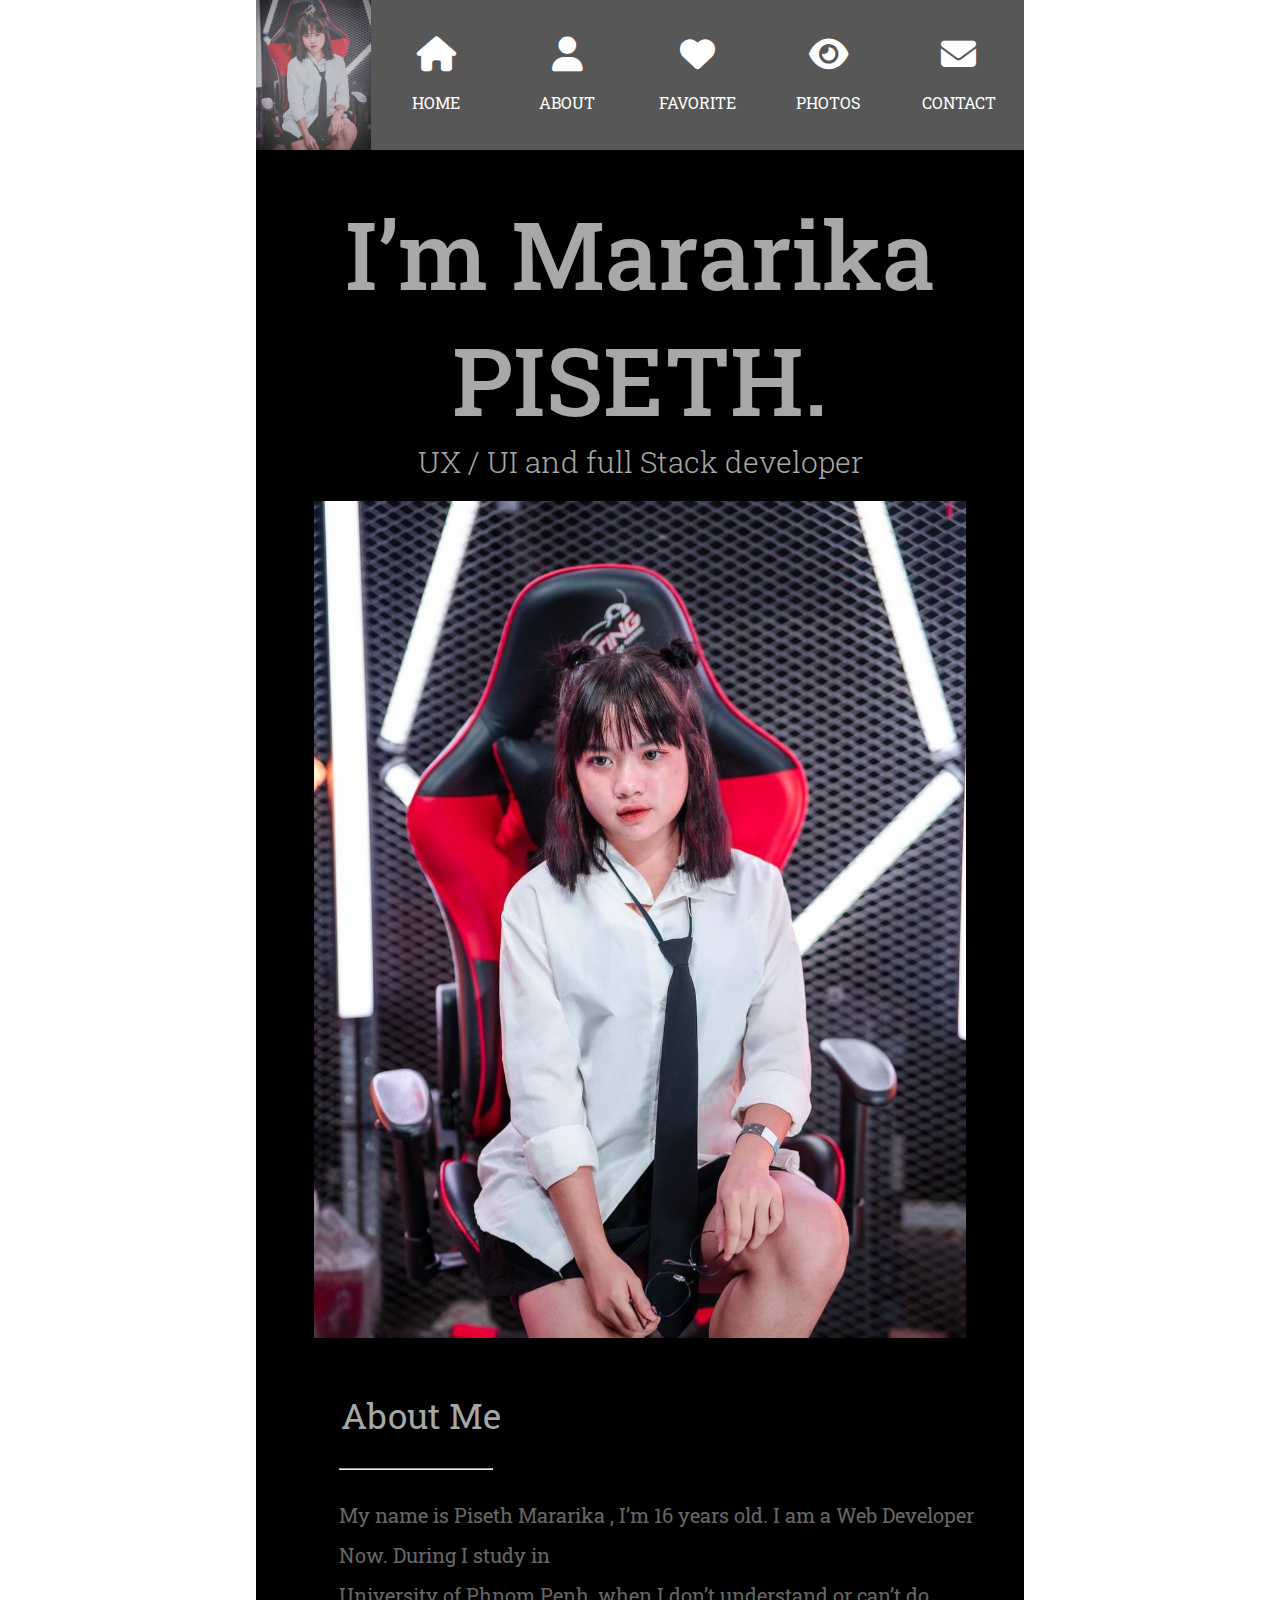
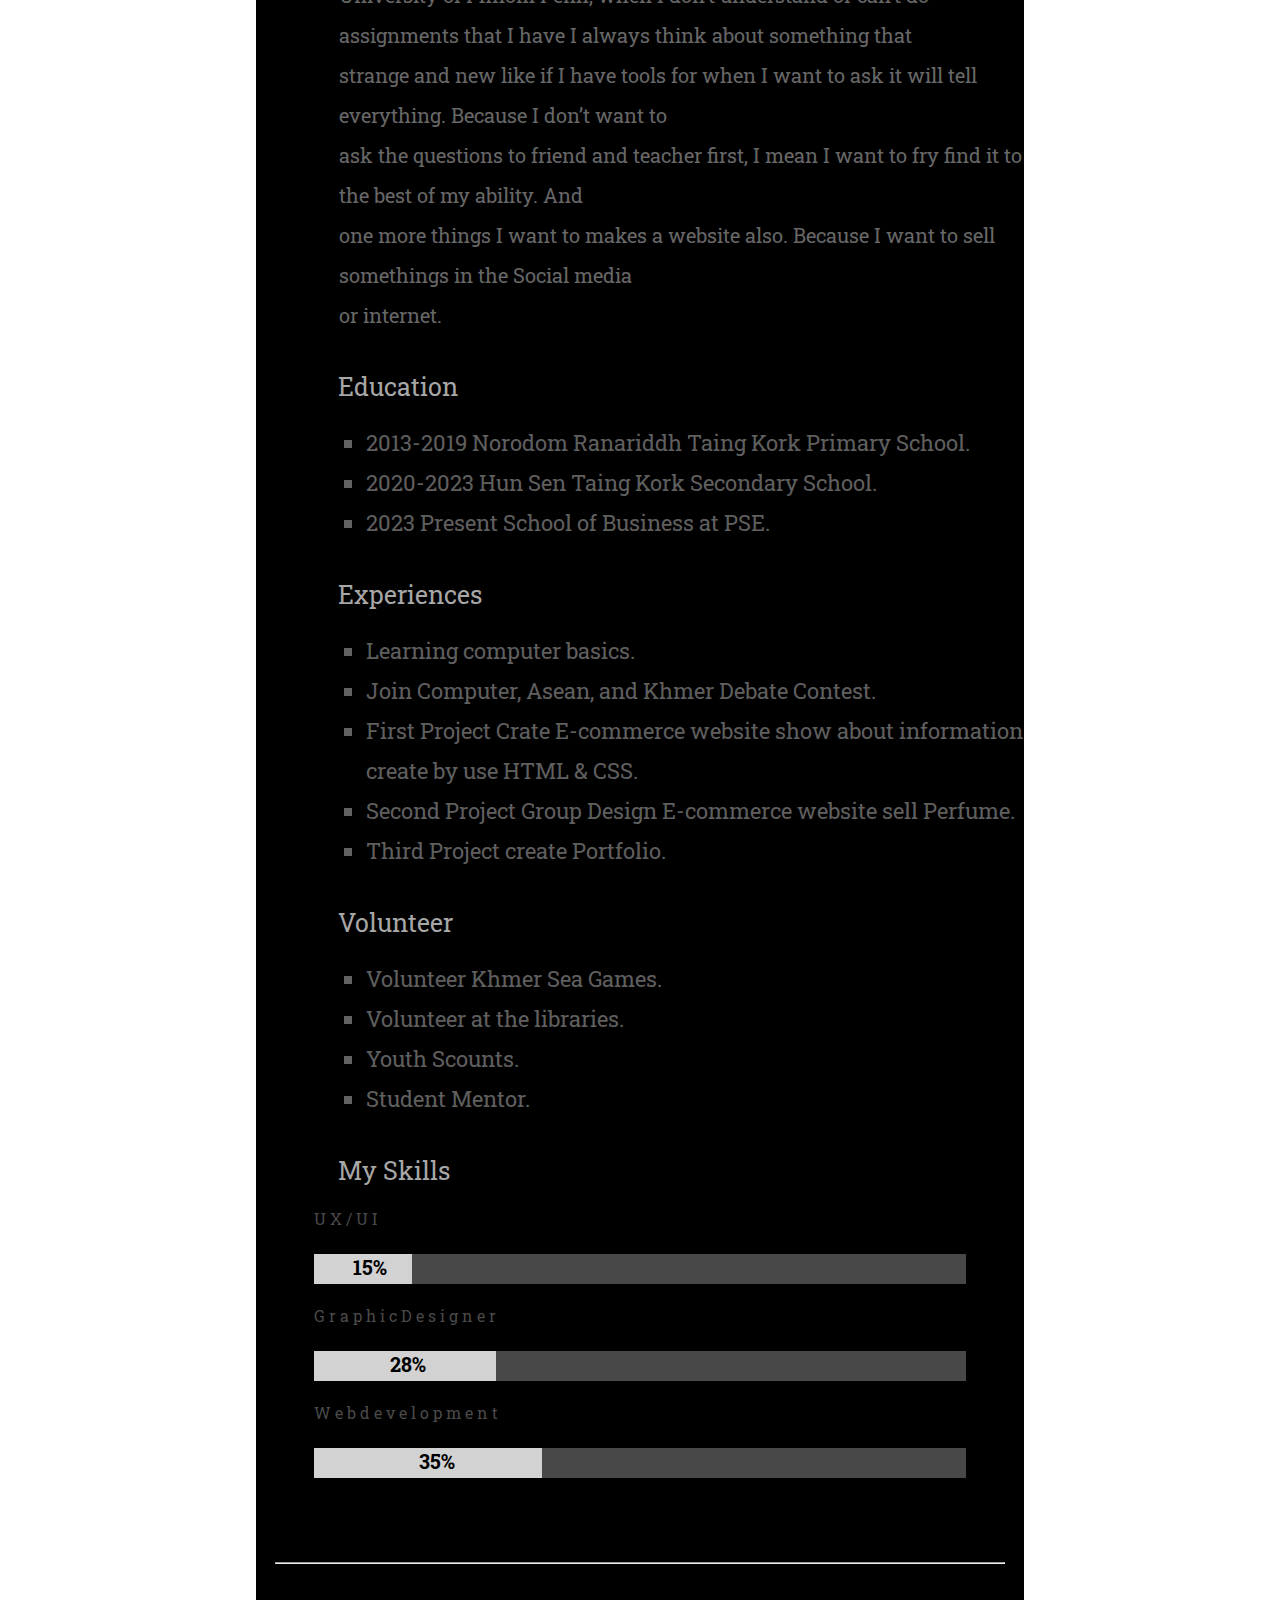
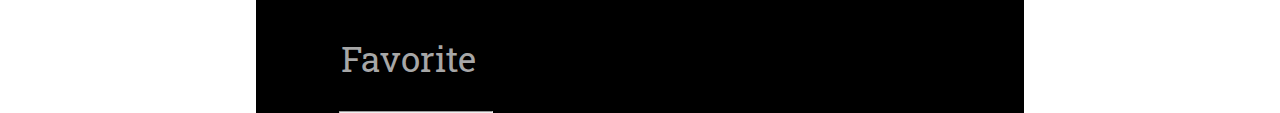
==== rikacv.html @ 0d5087bf "Create website portfolio" ====
<!DOCTYPE html>
<html lang="en">
  <head>
    <meta charset="UTF-8" />
    <meta name="viewport" content="width=device-width, initial-scale=1.0" />
    <link rel="stylesheet" href="rikacv.css" />

    <!-- link.icon -->
    <link
      rel="stylesheet"
      href="https://cdnjs.cloudflare.com/ajax/libs/font-awesome/6.5.1/css/all.min.css"
    />
    <title>Maarika CV</title>

    <!-- link.font -->
    <link rel="preconnect" href="https://fonts.googleapis.com">
<link rel="preconnect" href="https://fonts.gstatic.com" crossorigin>
<link href="https://fonts.googleapis.com/css2?family=Roboto+Slab&display=swap" rel="stylesheet">

  </head>
  <body>
    <div class="container">
      <div class="menu-bar">
        <div class="logo">
          <img src="rika.logo" alt="" />
        </div>
        <div class="menu">
          <ul>
            <li>
              <i
                class="fa-solid fa-house"
                style="font-size: 35px; color: white"
              ></i>
              <a href="#">HOME</a>
            </li>
            <li>
              <i
                class="fa-solid fa-user"
                style="font-size: 35px; color: white"
              ></i>
              <a href="#">ABOUT</a>
            </li>
            <li>
              <i
                class="fa-solid fa-heart"
                style="font-size: 35px; color: white"
              ></i>
              <a href="#">FAVORITE</a>
            </li>
            <li>
              <i
                class="fa-solid fa-eye"
                style="font-size: 35px; color: white"
              ></i>
              <a href="#">PHOTOS</a>
            </li>
            <li>
              <i
                class="fa-solid fa-envelope"
                style="font-size: 35px; color: white"
              ></i>
              <a href="#">CONTACT</a>
            </li>
          </ul>
        </div>
      </div>

      <div class="box">
        <center>
          <h1 style="font-size: 95px; font-weight: 500; margin-top: 40px">
            I’m Mararika PISETH.
          </h1>
          <h3 style="font-size: 30px; font-weight: 300">
            UX / UI and full Stack developer
          </h3>
          <img src="marika.pic" alt="" style="width: 85%" />
        </center>

        <div style="font-size: 35px; margin-left: 85px; font-weight: 400; margin-top: 50px;" >
          About Me</div>

          <hr style="width: 20%; margin-left: 83px; margin-top: 30px; ">
          <p style="margin-left: 83px; margin-top: 25px; font-size: 20px; color: rgba(255, 255, 255, 0.411); line-height: 40px;">My    name is Piseth Mararika
            , I’m 16 years old. I am a Web Developer Now. During I study in <br>
            University of Phnom Penh, when  I  don’t  understand or can’t do assignments that I have I always think about something that <br>strange 
            and new like if I have tools for when I want to ask it will tell everything. Because I don’t want to <br>ask the 
            questions to friend and teacher first, I mean I want to fry find it to the best of my ability. And <br>one more things 
            I want to makes a website also. Because I want  to sell somethings in the Social media <br>or internet. </p>

            <h4 style="font-size: 25px; font-weight: 400; margin-left: 82px; margin-top: 35px;" >Education</h4>
            <div class="point">
              <ul style=" font-size: 22px; list-style-type: square; margin-left: 110px; margin-top: 20px; line-height: 40px; color: rgba(255, 255, 255, 0.384);">
              <li>2013-2019 Norodom Ranariddh Taing Kork Primary School.</li>
              <li>2020-2023 Hun Sen Taing Kork Secondary School.</li>
              <li>2023 Present School of Business at PSE.</li>    
              </ul>
            </div>

            <h4 style="font-size: 25px; font-weight: 400; margin-left: 82px; margin-top: 35px;" >Experiences</h4>
            <div class="point">
              <ul style=" font-size: 22px; list-style-type: square; margin-left: 110px; margin-top: 20px; line-height: 40px; color: rgba(255, 255, 255, 0.384);">
              <li>Learning computer basics.</li>
              <li>Join Computer, Asean, and Khmer Debate Contest.</li>
              <li>First Project Crate E-commerce website show about information <br>create by use HTML & CSS.</li>  
              <li>Second Project Group Design E-commerce website sell Perfume.</li>
              <li>Third Project create Portfolio.</li>  
              </ul>
            </div>

            <h4 style="font-size: 25px; font-weight: 400; margin-left: 82px; margin-top: 35px;" >Volunteer</h4>
            <div class="point">
              <ul style=" font-size: 22px; list-style-type: square; margin-left: 110px; margin-top: 20px; line-height: 40px; color: rgba(255, 255, 255, 0.384);">
              <li>Volunteer Khmer Sea Games.</li>
              <li>Volunteer at the libraries.</li>
              <li>Youth Scounts.</li>
              <li>Student Mentor.</li>     
              </ul>
            </div>

            <h4 style="font-size: 25px; font-weight: 400; margin-left: 82px; margin-top: 35px;" >My Skills</h4> <br>
            <div class="boxskill">

              <p style="margin-left: 7.5%; color: rgba(133, 133, 133, 0.568);">U X / U I </p>
              <div class="boxin"> <div class="progress-bar" style="background-color: rgba(255, 255, 255, 0.753);  width: 15%; font-size: 20px;"> <h4 style="margin-left: 40%;">15%</h4> </div> </div>
              <br>
              <p style="margin-left: 7.5%; color: rgba(133, 133, 133, 0.568);">G r a p h i c D e s i g n e r</p>
              <div class="boxin"> <div class="progress-bar" style="background-color: rgba(255, 255, 255, 0.753);  width: 28%; font-size: 20px;"> <h4 style="margin-left: 42%;">28%</h4> </div> </div>
              <br>
              <p style="margin-left: 7.5%; color: rgba(133, 133, 133, 0.568);">W e b d e v e l o p m e n t</p>
              <div class="boxin"> <div class="progress-bar" style="background-color: rgba(255, 255, 255, 0.753);  width: 35%; font-size: 20px;"><h4 style="margin-left: 46%;">35%</h4>  </div> </div>
            </div>
            <br>
            <br>
            <br>
            <br>
            <hr style="width: 95%; margin: auto;">
            <br>
            <div style="font-size: 35px; margin-left: 85px; font-weight: 400; margin-top: 50px;">Favorite</div>
            <hr style="width: 20%; margin-left: 83px; margin-top: 30px; ">
      </div>
    </div>
  </body>
</html>
---- rikacv.css ----
* {
    margin: 0;
    padding: 0;
    box-sizing: border-box;
}

.container{
    width: 60%;
    height: auto;
    /* overflow: hidden; */
    margin: auto;
    background-color: black;
    
}
.menu-bar{
    width: 100%;
    height: 150px;
    background-color: rgb(87, 87, 87);
    display: flex;
    position: sticky;
    top: 0px;
    
}
.logo{
    width: 15%;
    height: 100%;
}
.logo img{
    width: 100%;
    height: 100%;
    object-fit: cover;
}
.menu {
    flex:1;
}

.menu ul{
    list-style-type: none;
    display: flex;
    width: 100%;
    height: 100%;
}
.menu ul li{
    display: flex;
    flex-direction: column;
    justify-content: center;
    align-items: center;
    flex: 1;
    row-gap: 20px;
   
}
.menu ul li:hover{
    background-color: black;
}
.menu ul li a{
    text-decoration: none;
    font-family: 'Roboto Slab', serif;
    color: white;
    font-size: 16px;
    flex-direction: column;
}
.box{
    font-family: 'Roboto Slab', serif;
    color: rgba(255, 255, 255, 0.658);
}
.box img{
    margin-top: 20px;
}
.boxtoch{
    margin: auto;
    margin-top: 30px;
    background-color: white;
    color: rgb(16, 56, 190);
    width: 85%;
    height: 30px;  
}
.boxin{
    background-color: rgba(150, 150, 150, 0.479);
    width: 85%;
    height: 30px;
    margin: auto;
    margin-top: 25px;
}
.progress-bar{
    height: 30px;
    color: black;
}
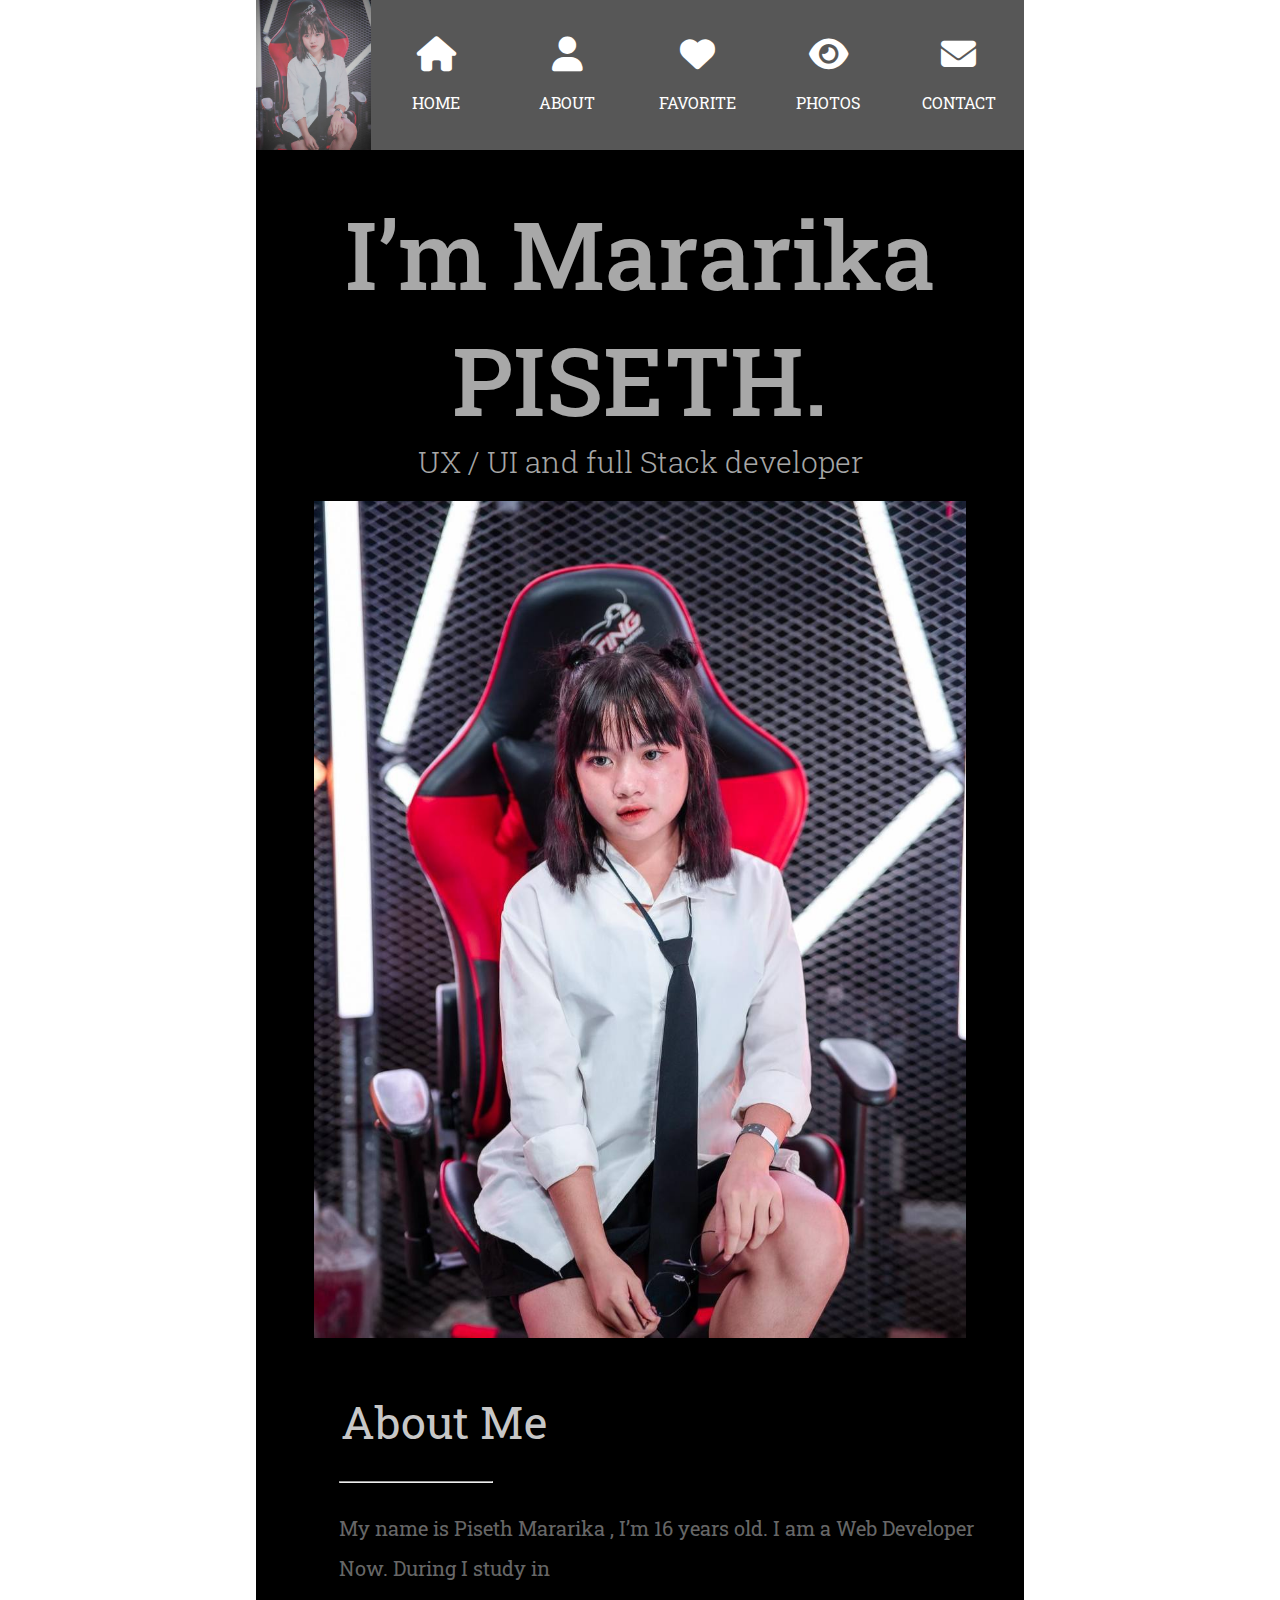
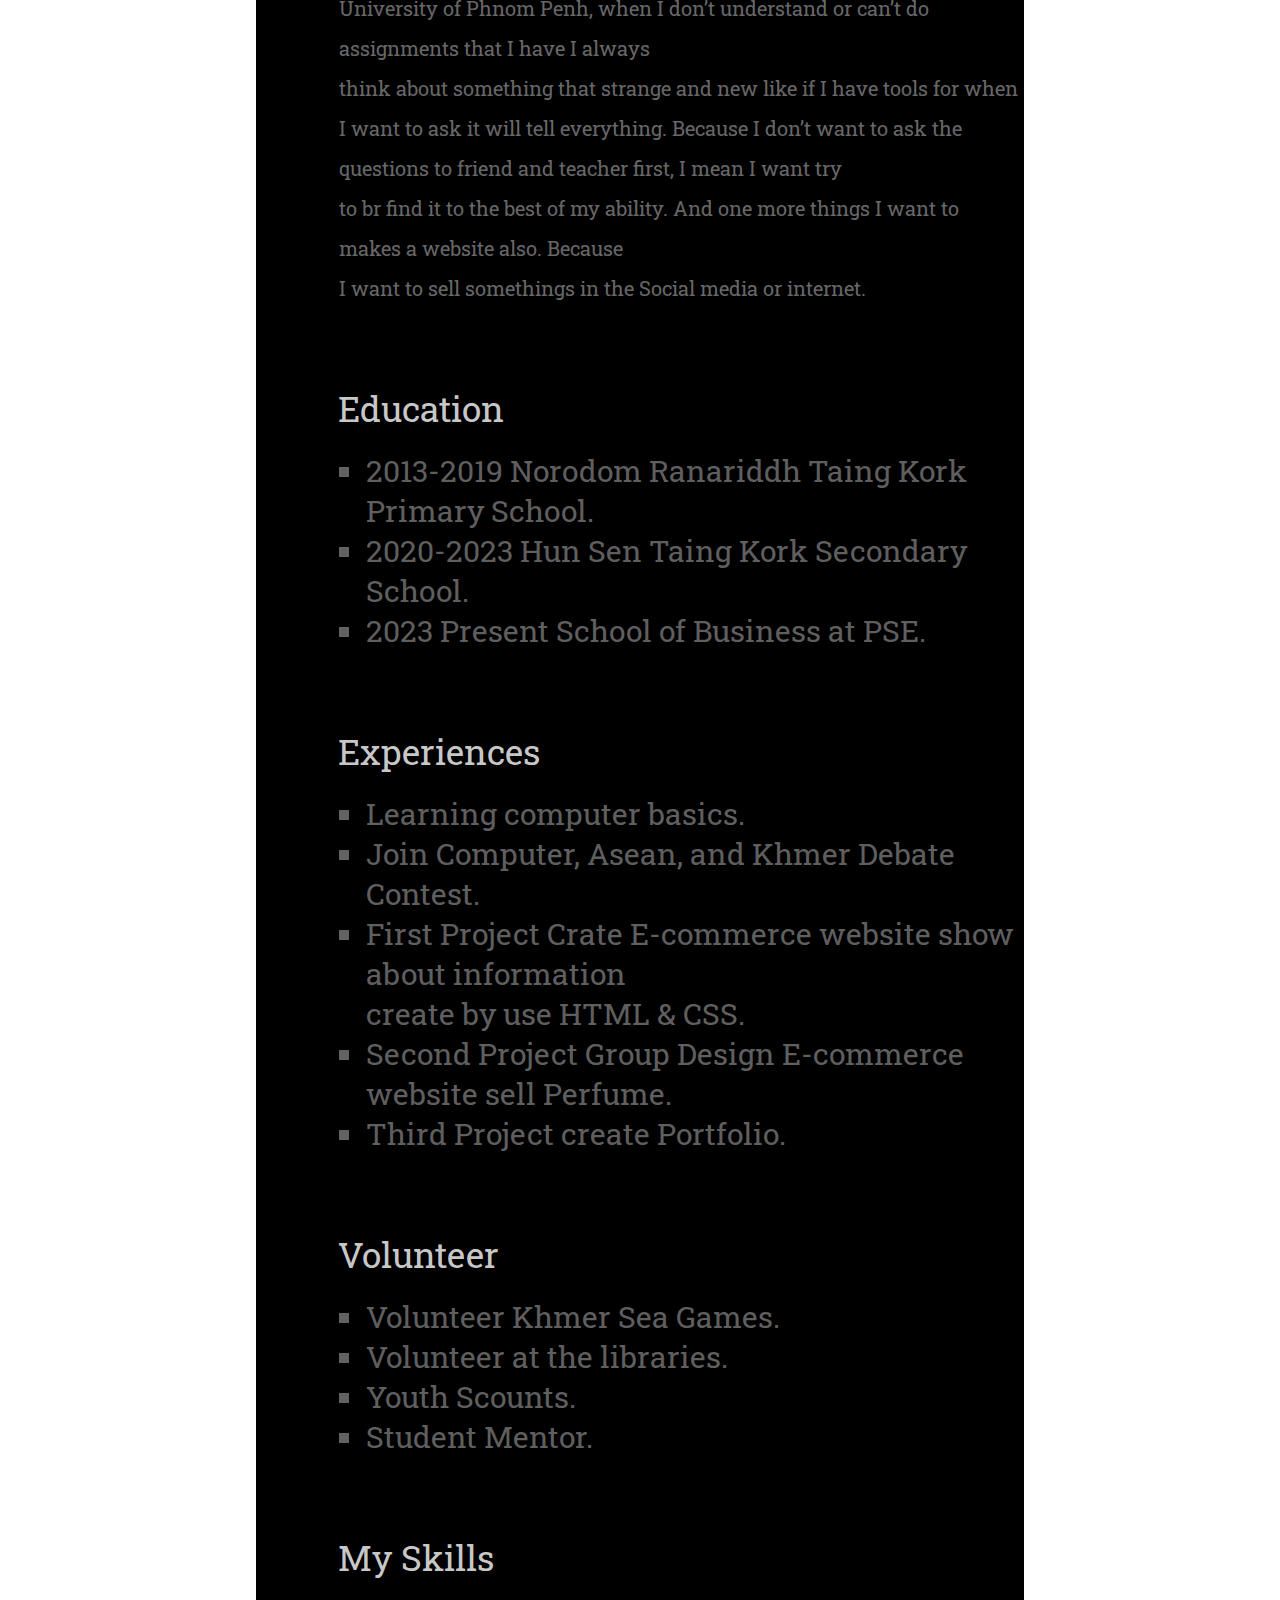
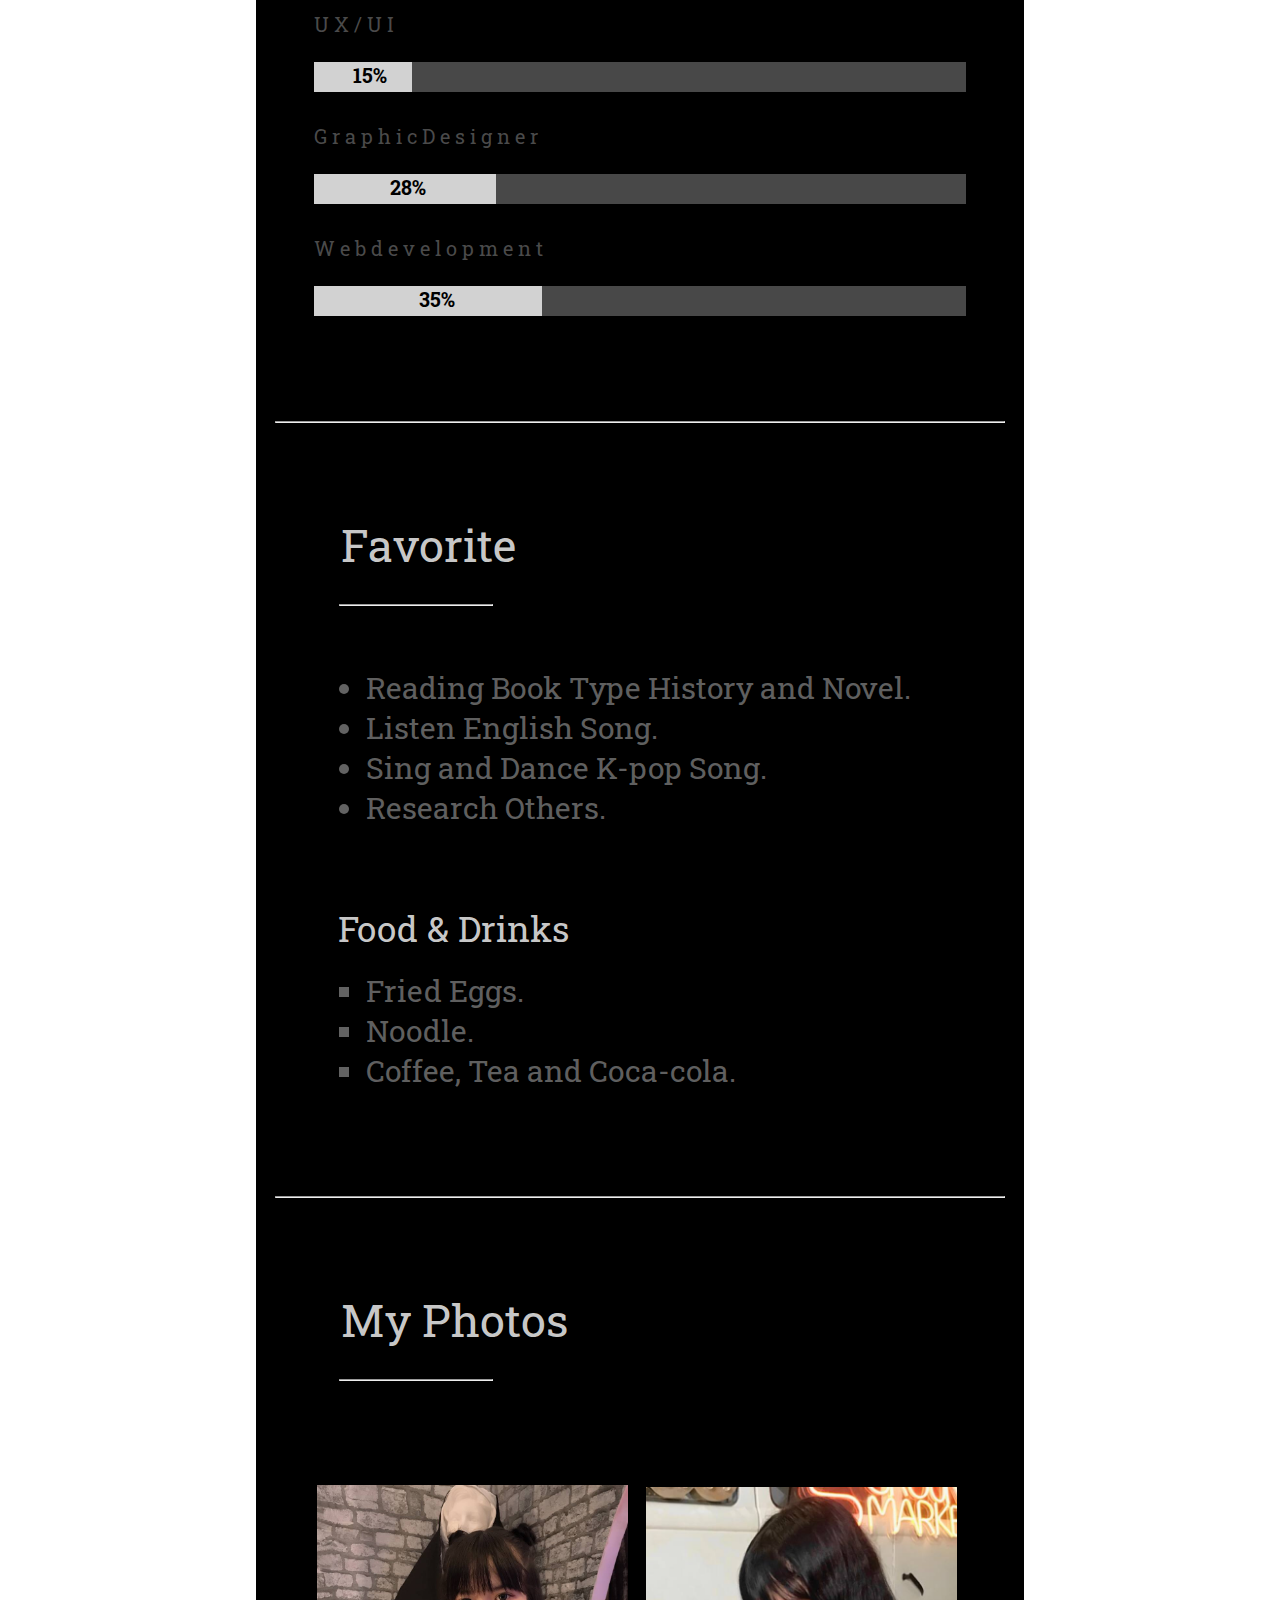
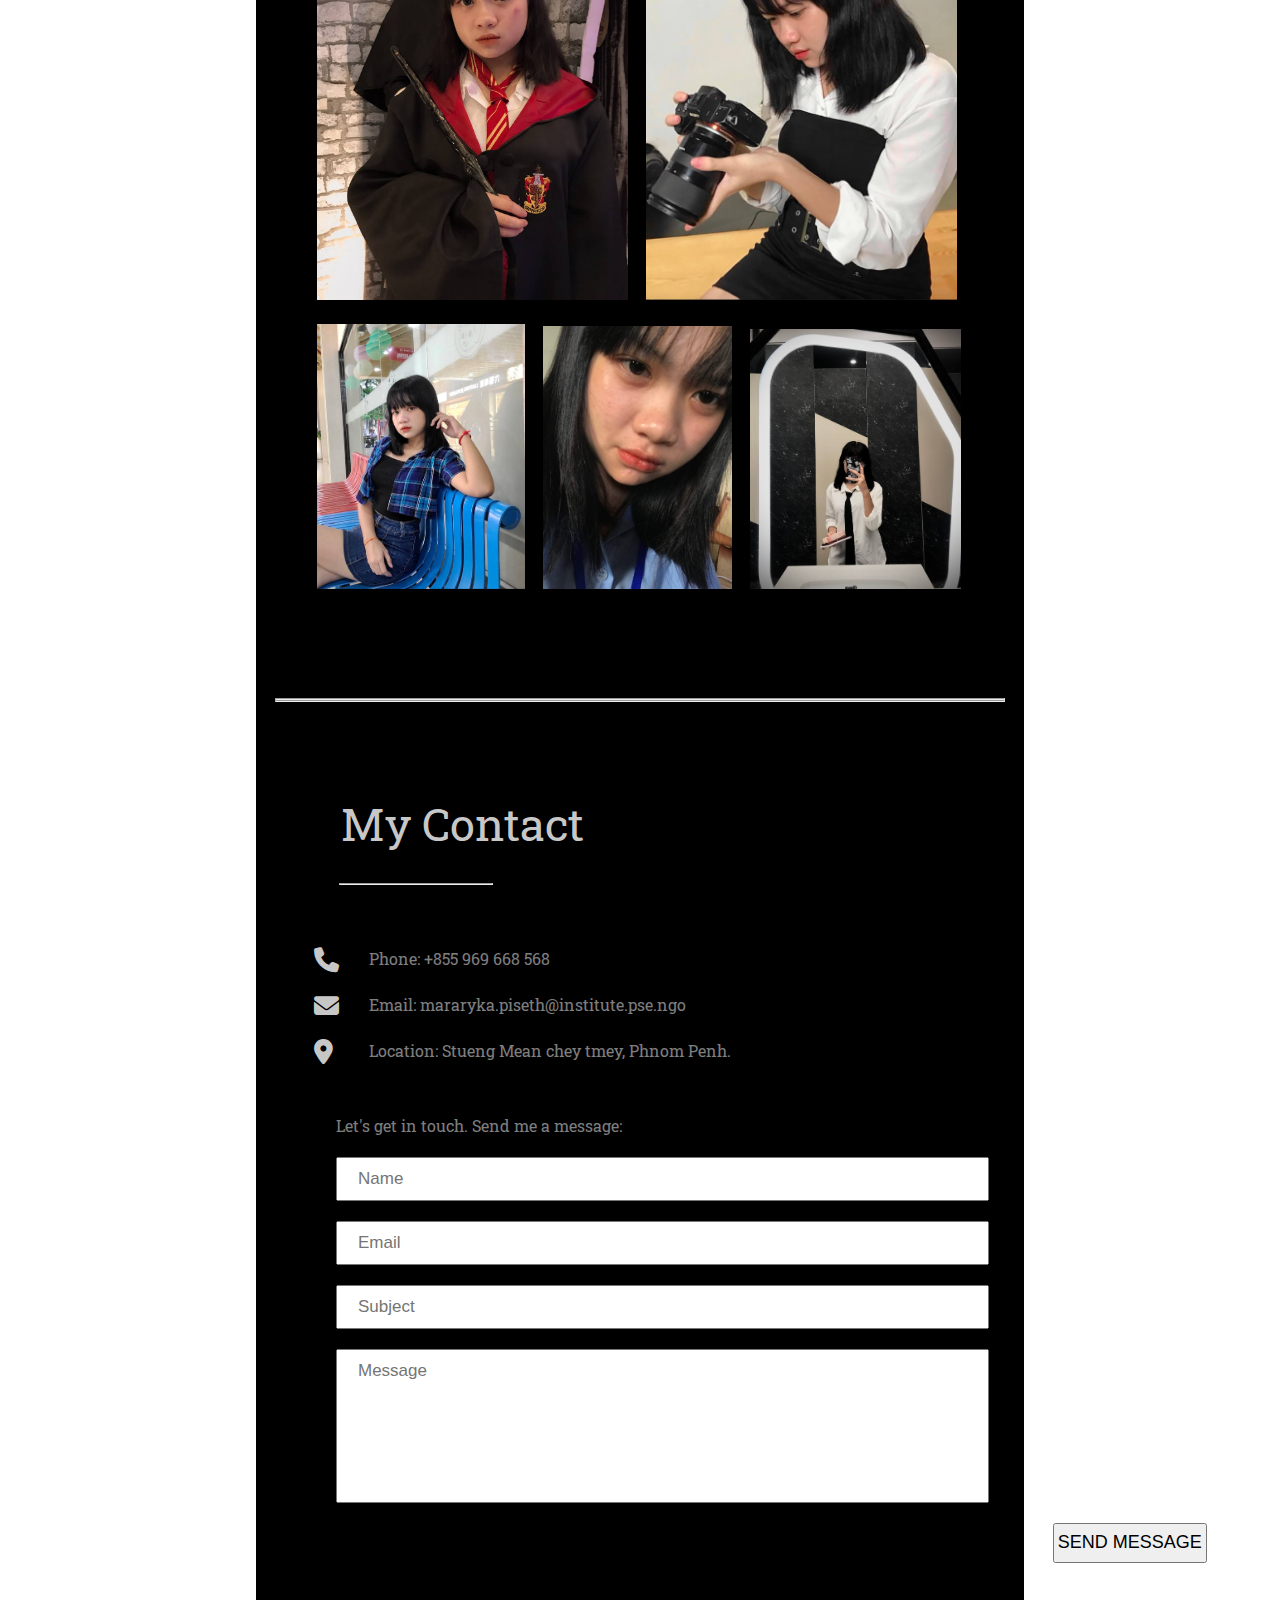
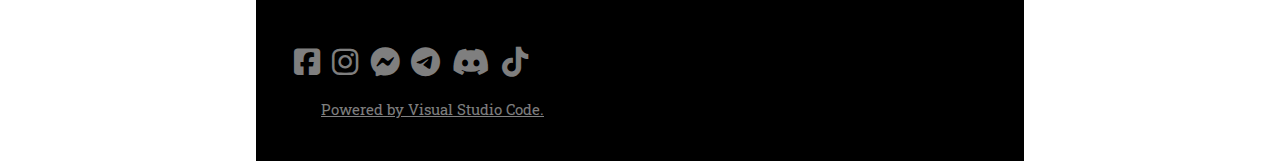
==== commit fd505d8f: "Develop page photos and contact" ====
--- a/rikacv.html
+++ b/rikacv.html
@@ -31,41 +31,44 @@
                 class="fa-solid fa-house"
                 style="font-size: 35px; color: white"
               ></i>
-              <a href="#">HOME</a>
+              <a href="#home">HOME</a>
             </li>
             <li>
               <i
                 class="fa-solid fa-user"
                 style="font-size: 35px; color: white"
               ></i>
-              <a href="#">ABOUT</a>
+              <a href="#about">ABOUT</a>
             </li>
             <li>
               <i
                 class="fa-solid fa-heart"
                 style="font-size: 35px; color: white"
               ></i>
-              <a href="#">FAVORITE</a>
+              <a href="#favorite">FAVORITE</a>
             </li>
             <li>
               <i
                 class="fa-solid fa-eye"
                 style="font-size: 35px; color: white"
               ></i>
-              <a href="#">PHOTOS</a>
+              <a href="#photos">PHOTOS</a>
             </li>
             <li>
               <i
                 class="fa-solid fa-envelope"
                 style="font-size: 35px; color: white"
               ></i>
-              <a href="#">CONTACT</a>
+              <a href="#contact">CONTACT</a>
             </li>
           </ul>
         </div>
       </div>
 
       <div class="box">
+
+        <!-- section.home -->
+    <section id="home">
         <center>
           <h1 style="font-size: 95px; font-weight: 500; margin-top: 40px">
             I’m Mararika PISETH.
@@ -75,30 +78,37 @@
           </h3>
           <img src="marika.pic" alt="" style="width: 85%" />
         </center>
-
-        <div style="font-size: 35px; margin-left: 85px; font-weight: 400; margin-top: 50px;" >
-          About Me</div>
+    </section>
+
+      <!-- section.about -->
+    <section id="about">
+        <div style="font-size: 45px; margin-left: 85px; font-weight: 400; margin-top: 50px; color: rgba(255, 255, 255, 0.808);" >About Me</div>
 
           <hr style="width: 20%; margin-left: 83px; margin-top: 30px; ">
           <p style="margin-left: 83px; margin-top: 25px; font-size: 20px; color: rgba(255, 255, 255, 0.411); line-height: 40px;">My    name is Piseth Mararika
             , I’m 16 years old. I am a Web Developer Now. During I study in <br>
-            University of Phnom Penh, when  I  don’t  understand or can’t do assignments that I have I always think about something that <br>strange 
-            and new like if I have tools for when I want to ask it will tell everything. Because I don’t want to <br>ask the 
-            questions to friend and teacher first, I mean I want to fry find it to the best of my ability. And <br>one more things 
-            I want to makes a website also. Because I want  to sell somethings in the Social media <br>or internet. </p>
-
-            <h4 style="font-size: 25px; font-weight: 400; margin-left: 82px; margin-top: 35px;" >Education</h4>
-            <div class="point">
-              <ul style=" font-size: 22px; list-style-type: square; margin-left: 110px; margin-top: 20px; line-height: 40px; color: rgba(255, 255, 255, 0.384);">
+            University of Phnom Penh, when  I  don’t  understand or can’t do assignments that I have I always <br>
+            think about something that strange 
+            and new like if I have tools for when I want to ask it will tell everything. Because I don’t want to ask the 
+            questions to friend and teacher first, I mean I want try <br> to br find it to the best of my ability. And one more things 
+            I want to makes a website also. Because <br> I want  to sell somethings in the Social media or internet. </p> 
+            <br>
+            <br>
+
+            <h4 style="font-size: 35px; font-weight: 400; margin-left: 82px; margin-top: 35px; color: rgba(255, 255, 255, 0.808);" >Education</h4>
+            <div class="point">
+              <ul style=" font-size: 30px; list-style-type: square; margin-left: 110px; margin-top: 20px; line-height: 40px; color: rgba(255, 255, 255, 0.384);">
               <li>2013-2019 Norodom Ranariddh Taing Kork Primary School.</li>
               <li>2020-2023 Hun Sen Taing Kork Secondary School.</li>
               <li>2023 Present School of Business at PSE.</li>    
               </ul>
             </div>
-
-            <h4 style="font-size: 25px; font-weight: 400; margin-left: 82px; margin-top: 35px;" >Experiences</h4>
-            <div class="point">
-              <ul style=" font-size: 22px; list-style-type: square; margin-left: 110px; margin-top: 20px; line-height: 40px; color: rgba(255, 255, 255, 0.384);">
+            <br>
+            <br>
+
+            <h4 style="font-size: 35px; font-weight: 400; margin-left: 82px; margin-top: 35px; color: rgba(255, 255, 255, 0.808);" >Experiences</h4>
+            <div class="point">
+              <ul style=" font-size: 30px; list-style-type: square; margin-left: 110px; margin-top: 20px; line-height: 40px; color: rgba(255, 255, 255, 0.384);">
               <li>Learning computer basics.</li>
               <li>Join Computer, Asean, and Khmer Debate Contest.</li>
               <li>First Project Crate E-commerce website show about information <br>create by use HTML & CSS.</li>  
@@ -106,37 +116,174 @@
               <li>Third Project create Portfolio.</li>  
               </ul>
             </div>
-
-            <h4 style="font-size: 25px; font-weight: 400; margin-left: 82px; margin-top: 35px;" >Volunteer</h4>
-            <div class="point">
-              <ul style=" font-size: 22px; list-style-type: square; margin-left: 110px; margin-top: 20px; line-height: 40px; color: rgba(255, 255, 255, 0.384);">
+            <br>
+            <br>
+
+            <h4 style="font-size: 35px; font-weight: 400; margin-left: 82px; margin-top: 35px; color: rgba(255, 255, 255, 0.808);" >Volunteer</h4>
+            <div class="point">
+              <ul style=" font-size: 30px; list-style-type: square; margin-left: 110px; margin-top: 20px; line-height: 40px; color: rgba(255, 255, 255, 0.384);">
               <li>Volunteer Khmer Sea Games.</li>
               <li>Volunteer at the libraries.</li>
               <li>Youth Scounts.</li>
               <li>Student Mentor.</li>     
               </ul>
             </div>
-
-            <h4 style="font-size: 25px; font-weight: 400; margin-left: 82px; margin-top: 35px;" >My Skills</h4> <br>
+            <br>
+            <br>
+
+            <h4 style="font-size: 35px; font-weight: 400; margin-left: 82px; margin-top: 35px; color: rgba(255, 255, 255, 0.808);" >My Skills</h4> <br>
             <div class="boxskill">
 
-              <p style="margin-left: 7.5%; color: rgba(133, 133, 133, 0.568);">U X / U I </p>
+              <p style="margin-left: 7.5%; color: rgba(133, 133, 133, 0.568); font-size: 20px; margin-top: 10px;">U X / U I </p>
               <div class="boxin"> <div class="progress-bar" style="background-color: rgba(255, 255, 255, 0.753);  width: 15%; font-size: 20px;"> <h4 style="margin-left: 40%;">15%</h4> </div> </div>
               <br>
-              <p style="margin-left: 7.5%; color: rgba(133, 133, 133, 0.568);">G r a p h i c D e s i g n e r</p>
+              <p style="margin-left: 7.5%; color: rgba(133, 133, 133, 0.568); font-size: 20px; margin-top: 10px;">G r a p h i c D e s i g n e r</p>
               <div class="boxin"> <div class="progress-bar" style="background-color: rgba(255, 255, 255, 0.753);  width: 28%; font-size: 20px;"> <h4 style="margin-left: 42%;">28%</h4> </div> </div>
               <br>
-              <p style="margin-left: 7.5%; color: rgba(133, 133, 133, 0.568);">W e b d e v e l o p m e n t</p>
+              <p style="margin-left: 7.5%; color: rgba(133, 133, 133, 0.568); font-size: 20px; margin-top: 10px;">W e b d e v e l o p m e n t</p>
               <div class="boxin"> <div class="progress-bar" style="background-color: rgba(255, 255, 255, 0.753);  width: 35%; font-size: 20px;"><h4 style="margin-left: 46%;">35%</h4>  </div> </div>
             </div>
             <br>
             <br>
             <br>
             <br>
-            <hr style="width: 95%; margin: auto;">
-            <br>
-            <div style="font-size: 35px; margin-left: 85px; font-weight: 400; margin-top: 50px;">Favorite</div>
+            <br>
+    </section>
+       <!-- section.favorite -->
+    <section id="favorite">
+
+            <hr style="width: 95%; margin: auto;">
+            <br>
+            <br>
+
+            <div style="font-size: 45px; margin-left: 85px; font-weight: 400; margin-top: 50px; color: rgba(255, 255, 255, 0.808);">Favorite</div>
             <hr style="width: 20%; margin-left: 83px; margin-top: 30px; ">
+            <br>
+            <br>
+
+            <div class="point">
+              <ul style=" font-size: 30px; margin-left: 110px; margin-top: 20px; line-height: 40px; color: rgba(255, 255, 255, 0.384);">
+              <li>Reading Book Type History and Novel.</li>
+              <li>Listen English Song.</li>
+              <li>Sing and Dance K-pop Song.</li>
+              <li>Research Others.</li>     
+              </ul>
+            </div>
+            <br>
+            <br>
+
+            <h4 style="font-size: 35px; font-weight: 400; margin-left: 82px; margin-top: 35px; color: rgba(255, 255, 255, 0.808);" >Food & Drinks</h4>
+            <div class="point">
+              <ul style=" font-size: 30px; list-style-type: square; margin-left: 110px; margin-top: 20px; line-height: 40px; color: rgba(255, 255, 255, 0.384);">
+              <li>Fried Eggs.</li>
+              <li>Noodle.</li>
+              <li>Coffee, Tea and Coca-cola.</li>    
+              </ul>
+            </div>
+            <br>
+            <br>
+            <br>
+            <br>
+            <br>
+
+            <hr style="width: 95%; margin: auto;">
+            <br>
+            <br>
+    </section>
+    <!-- section.photos -->
+    <section id="photos">
+            <div style="font-size: 45px; margin-left: 85px; font-weight: 400; margin-top: 50px; color: rgba(255, 255, 255, 0.808);">My Photos</div>
+            <hr style="width: 20%; margin-left: 83px; margin-top: 30px; ">
+            <br>
+            <br>
+            <br>
+            <br>
+
+
+            <div class="photos" style="width: 90%; margin: auto; margin-left: 8%;">
+              <img src="ka.pic1" alt="" style="width: 45%; margin-right: 2%;">
+              <img src="ka.pic2" alt="" style="width: 45%; ">
+              <img src="ka.pic3" alt="" style="width: 30%; margin-right: 2%;">
+              <img src="ka.pic5" alt="" style="width: 27.4%; ">
+              <img src="ka.pic4" alt="" style="width: 30.5%; margin-left: 2%;">
+            </div>
+            <br>
+            <br>
+            <br>
+            <br>
+            <br>
+
+
+            <hr style="width: 95%; margin: auto;">
+
+            <hr style="width: 95%; margin: auto;">
+            <br>
+            <br>
+    </section>
+    <!-- section.contact -->
+    <section id="contact">
+            <div style="font-size: 45px; margin-left: 85px; font-weight: 400; margin-top: 50px; color: rgba(255, 255, 255, 0.808);">My Contact</div>
+            <hr style="width: 20%; margin-left: 83px; margin-top: 30px; ">
+            <br>
+            <br>
+            <br>
+
+            <div style="display: flex;">
+            <i class="fa-solid fa-phone" style="font-size: 25px; margin-left: 7.5%; color: rgba(255, 255, 255, 0.808);"></i> 
+            <p style="margin-left: 30px; color: rgba(255, 255, 255, 0.507);">Phone:  +855 969 668 568</p></div>
+
+            <br>
+
+            <div style="display: flex;">
+            <i class="fa-solid fa-envelope" style="font-size: 25px; margin-left: 7.5%; color: rgba(255, 255, 255, 0.808);"></i>
+            <p style="margin-left: 30px; color: rgba(255, 255, 255, 0.507);">Email:  mararyka.piseth@institute.pse.ngo</p></div> 
+
+            <br>
+
+            <div style="display: flex;">
+            <i class="fa-solid fa-location-dot" style="font-size: 25px; margin-left: 7.5%; color: rgba(255, 255, 255, 0.808);"></i>
+            <p style="margin-left: 36px; color: rgba(255, 255, 255, 0.507);">Location:  Stueng Mean chey tmey, Phnom Penh.</p></div> 
+
+            <p style="margin-top: 50px; margin-left: 80px; color: rgba(255, 255, 255, 0.507);">Let's get in touch. Send me a message:</p>
+            <br>
+
+            <input type="text" placeholder="Name" style="width: 85%; height: 40px; margin-left: 80px; font-size: 17px; margin-bottom: 20px; padding: 20px;">
+           
+            <input type="text" placeholder="Email" style="width: 85%; height: 40px; margin-left: 80px; font-size: 17px; margin-bottom: 20px; padding: 20px;">
+         
+            <input type="text" placeholder="Subject" style="width: 85%; height: 40px; margin-left: 80px; font-size: 17px; margin-bottom: 20px; padding: 20px;">
+
+            <input type="text" placeholder="Message" style="width: 85%; height: 150px; margin-left: 80px; font-size: 17px; margin-bottom: 20px; padding: 20px; padding-bottom: 130px;">
+            <br>
+
+           
+            <!-- <input type="submit" value="SEND MESSAGE" style="font-size: 18px; width: 20%; height: 40px; margin-left: 797px; ">  -->
+
+            <button type="button" style="font-size: 18px; width: 20%; height: 40px; margin-left: 797px;">SEND MESSAGE</button>
+            <br>
+            <br>
+            <br>
+            <br>
+            <br>
+
+            <i class="fa-brands fa-square-facebook" style="font-size: 30px; margin-left: 5%; color: rgba(255, 255, 255, 0.507);"></i>
+            <i class="fa-brands fa-instagram" style="font-size: 30px; margin-left: 1%; color: rgba(255, 255, 255, 0.507);"></i>
+            <i class="fa-brands fa-facebook-messenger" style="font-size: 30px; margin-left: 1%; color: rgba(255, 255, 255, 0.507);"></i>
+            <i class="fa-brands fa-telegram" style="font-size: 30px; margin-left: 1%; color: rgba(255, 255, 255, 0.507);"></i>
+            <i class="fa-brands fa-discord" style="font-size: 30px; margin-left: 1%; color: rgba(255, 255, 255, 0.507);"></i>
+            <i class="fa-brands fa-tiktok" style="font-size: 30px; margin-left: 1%; color: rgba(255, 255, 255, 0.507);"></i>
+            
+            <br>
+            <br>
+
+            <u style="font-size: 15px; margin-left: 65px; color: rgba(255, 255, 255, 0.507);">Powered by Visual Studio Code.</u>
+
+            <br>
+            <br>
+            <br>
+    </section>
+            
+
       </div>
     </div>
   </body>
--- a/rikacv.css
+++ b/rikacv.css
@@ -84,4 +84,4 @@
 .progress-bar{
     height: 30px;
     color: black;
-}+}
